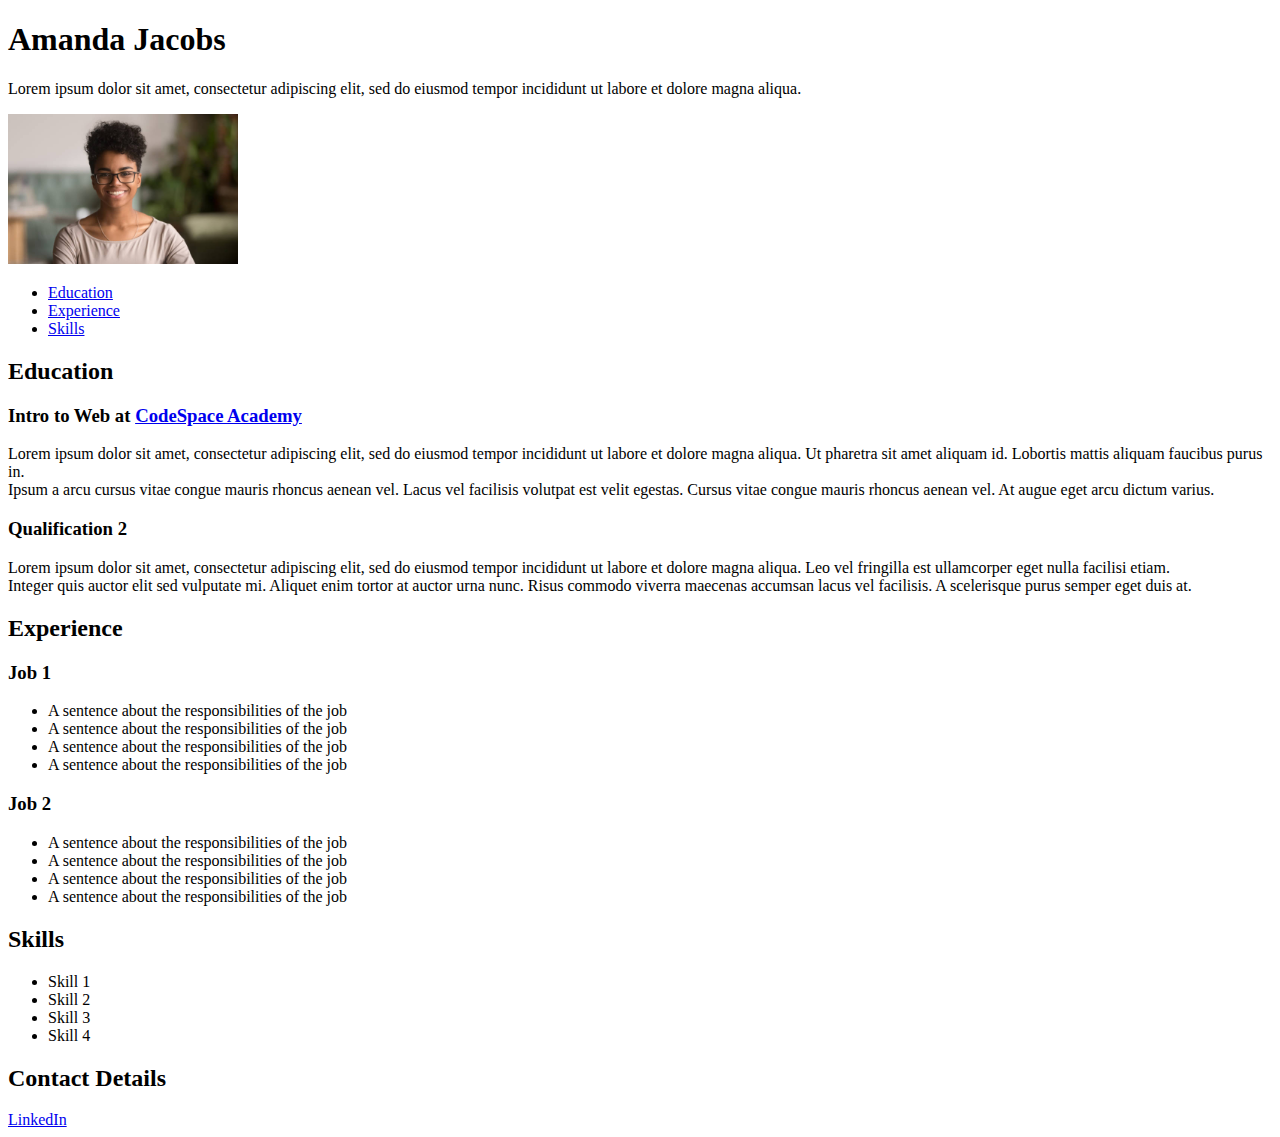
==== PTO2301_B_ChanelBrits_ITW4.html @ f08e7220 "added colour and stylesheet - Still working on it" ====
<!DOCTYPE html>
<html>
  <head>
    <title>Amanda Jacobs' Resume</title>
    <link rel="stylesheet" type="css" href="stylesheet.css" />
  </head>
  <body>
    <header>
      <h1>Amanda Jacobs</h1>
      <p>
        Lorem ipsum dolor sit amet, consectetur adipiscing elit, sed do eiusmod
        tempor incididunt ut labore et dolore magna aliqua.
      </p>
    </header>
    <aside>
      <img
        src="images/headshot.jpeg"
        alt="Amanda Jacobs' Photo"
        width="230"
        height="150"
      />
      <ul>
        <li><a href="#Education">Education</a></li>
        <li><a href="#Experience">Experience</a></li>
        <li><a href="#Skills">Skills</a></li>
      </ul>
    </aside>
    <section>
      <article>
        <h2 id="Education">Education</h2>
        <h3>
          Intro to Web at
          <a href="https://www.codespace.co.za/">CodeSpace Academy</a>
        </h3>
        <p>
          Lorem ipsum dolor sit amet, consectetur adipiscing elit, sed do
          eiusmod tempor incididunt ut labore et dolore magna aliqua. Ut
          pharetra sit amet aliquam id. Lobortis mattis aliquam faucibus purus
          in.
          <br />
          Ipsum a arcu cursus vitae congue mauris rhoncus aenean vel. Lacus vel
          facilisis volutpat est velit egestas. Cursus vitae congue mauris
          rhoncus aenean vel. At augue eget arcu dictum varius.
        </p>
        <h3>Qualification 2</h3>
        <p>
          Lorem ipsum dolor sit amet, consectetur adipiscing elit, sed do
          eiusmod tempor incididunt ut labore et dolore magna aliqua. Leo vel
          fringilla est ullamcorper eget nulla facilisi etiam.
          <br />
          Integer quis auctor elit sed vulputate mi. Aliquet enim tortor at
          auctor urna nunc. Risus commodo viverra maecenas accumsan lacus vel
          facilisis. A scelerisque purus semper eget duis at.
        </p>
      </article>
      <article>
        <h2 id="Experience">Experience</h2>
        <h3>Job 1</h3>
        <ul>
          <li>A sentence about the responsibilities of the job</li>
          <li>A sentence about the responsibilities of the job</li>
          <li>A sentence about the responsibilities of the job</li>
          <li>A sentence about the responsibilities of the job</li>
        </ul>
        <h3>Job 2</h3>
        <ul>
          <li>A sentence about the responsibilities of the job</li>
          <li>A sentence about the responsibilities of the job</li>
          <li>A sentence about the responsibilities of the job</li>
          <li>A sentence about the responsibilities of the job</li>
        </ul>
      </article>
      <article>
        <h2 id="Skills">Skills</h2>
        <ul>
          <li>Skill 1</li>
          <li>Skill 2</li>
          <li>Skill 3</li>
          <li>Skill 4</li>
        </ul>
      </article>
    </section>
    <footer>
      <h2>Contact Details</h2>
      <a href="https://www.linkedin.com/">LinkedIn</a>
    </footer>
  </body>
</html>
---- stylesheet.css ----
header {
    background-color: #6b9999;

}
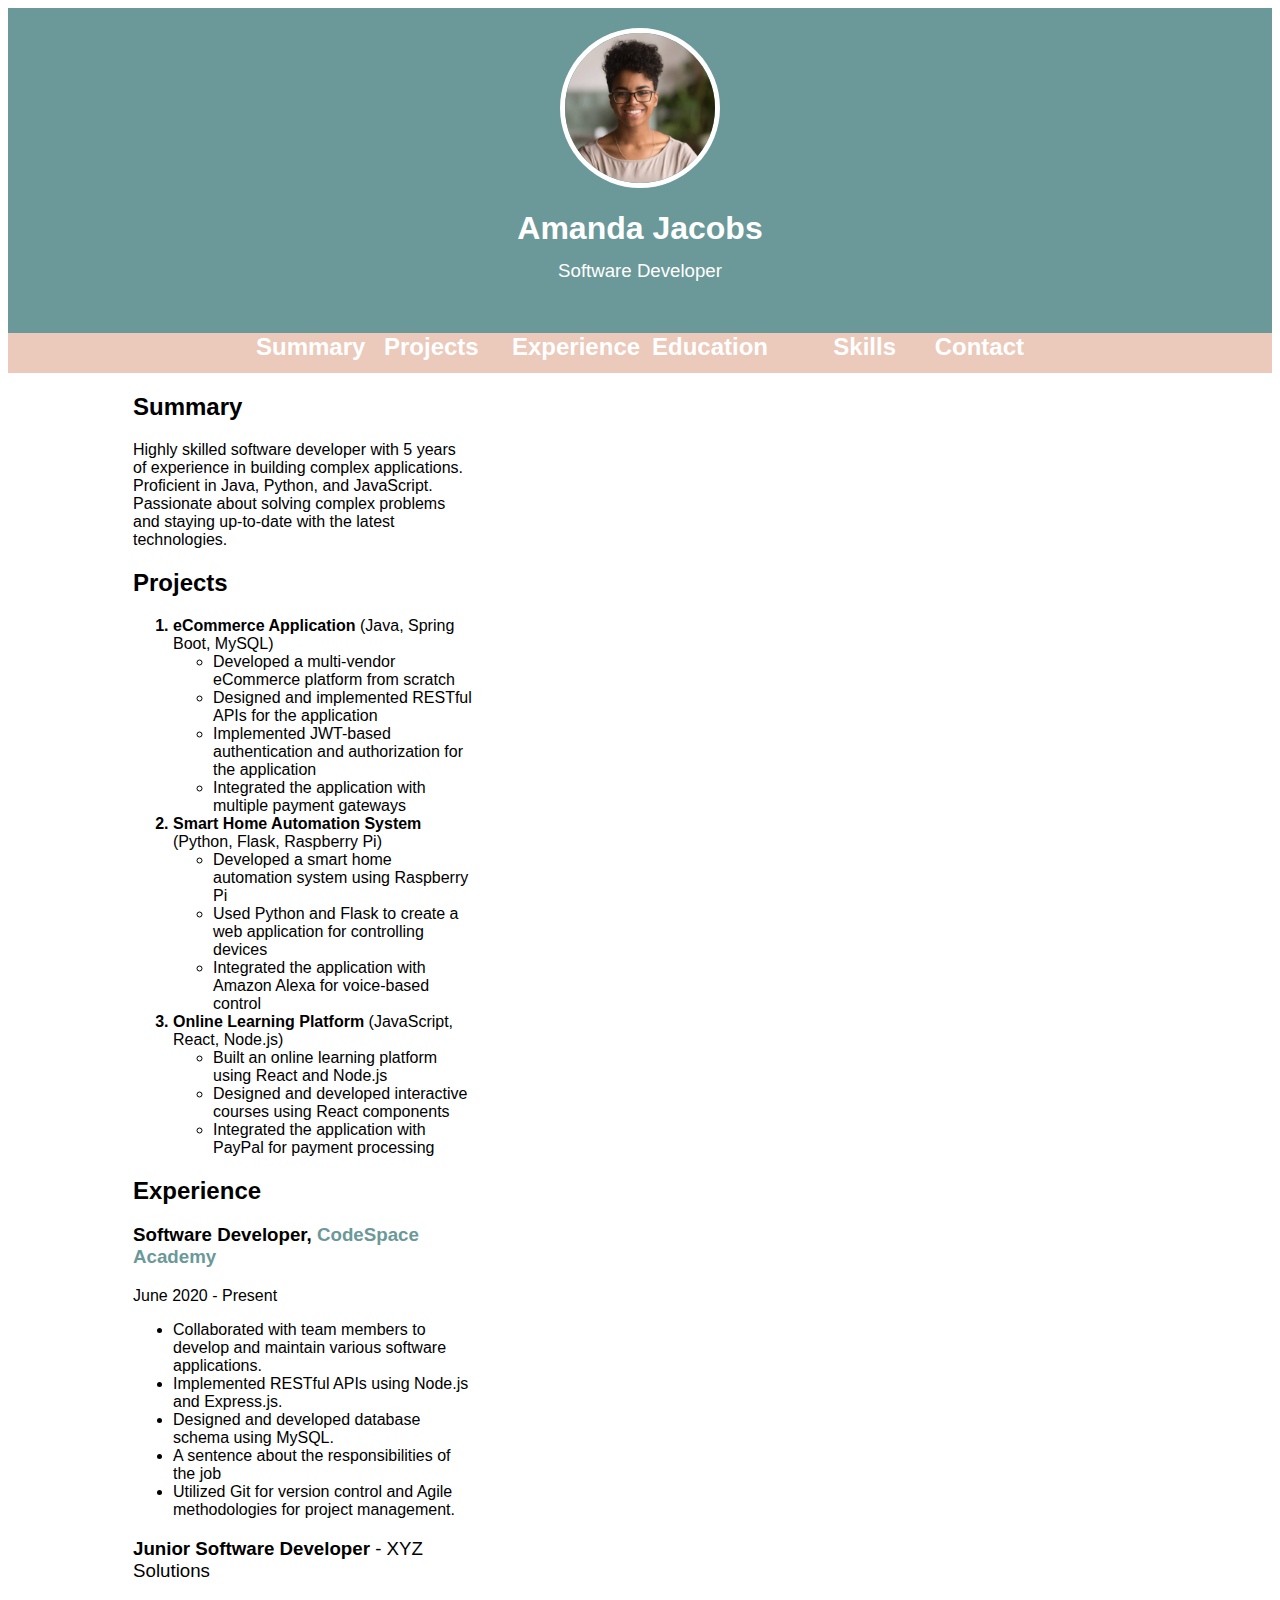
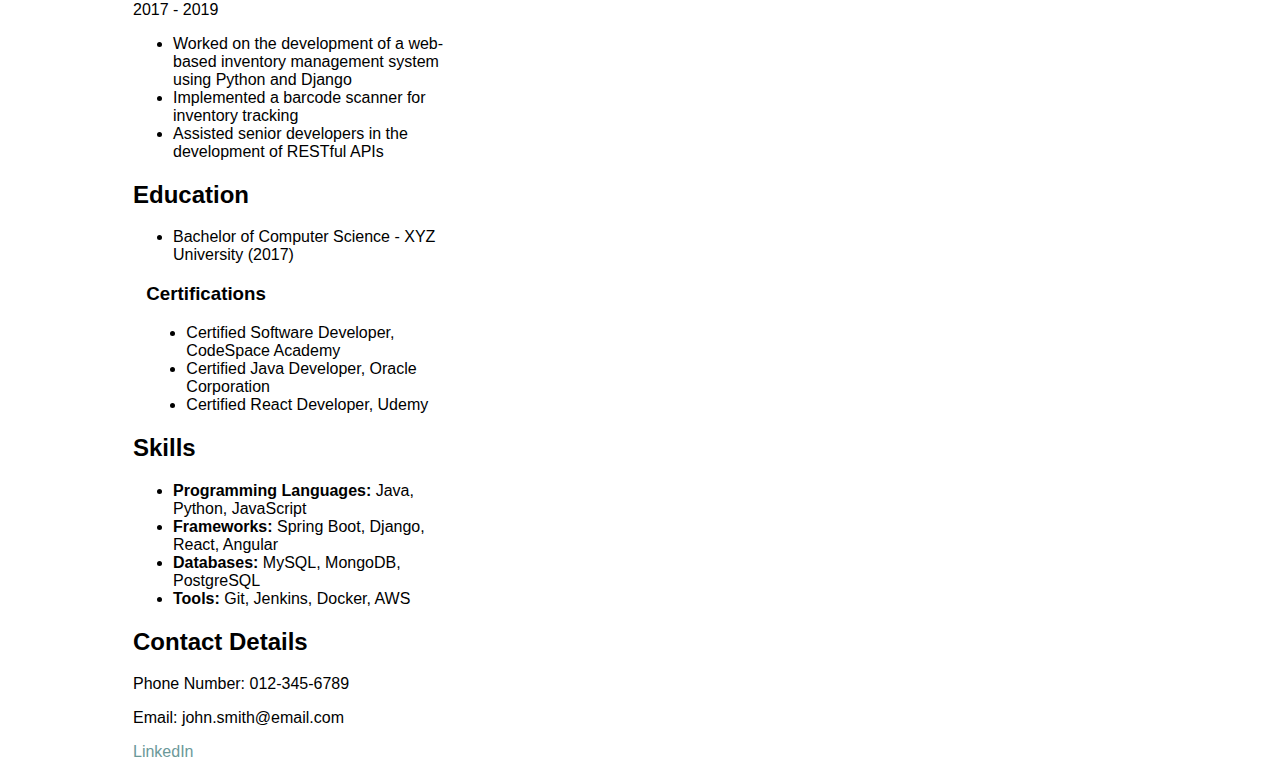
==== commit 3ca55732: "added styling through colour, sizing and position - Resume 4" ====
--- a/PTO2301_B_ChanelBrits_ITW4.html
+++ b/PTO2301_B_ChanelBrits_ITW4.html
@@ -2,87 +2,117 @@
 <html>
   <head>
     <title>Amanda Jacobs' Resume</title>
-    <link rel="stylesheet" type="css" href="stylesheet.css" />
+    <link rel="stylesheet" type="text/css" href="stylesheet.css" />
   </head>
   <body>
-    <header>
+    <header class="header">
+      <img src="images/headshot.jpeg" alt="Amanda Jacobs' Photo" />
       <h1>Amanda Jacobs</h1>
-      <p>
-        Lorem ipsum dolor sit amet, consectetur adipiscing elit, sed do eiusmod
-        tempor incididunt ut labore et dolore magna aliqua.
+      <p
+        style="
+          position: absolute;
+          top: 28%;
+          left: 50%;
+          transform: translate(-50%, -50%);
+          font-size: 14pt;
+        "
+      >
+        Software Developer
       </p>
     </header>
-    <aside>
-      <img
-        src="images/headshot.jpeg"
-        alt="Amanda Jacobs' Photo"
-        width="230"
-        height="150"
-      />
-      <ul>
-        <li><a href="#Education">Education</a></li>
-        <li><a href="#Experience">Experience</a></li>
-        <li><a href="#Skills">Skills</a></li>
-      </ul>
+    <aside class="menu">
+      <a id="sum_link" href="#summary">Summary</a>
+      <a id="pro_link" href="#projects">Projects</a>
+      <a id="edu_link" href="#education">Education</a>
+      <a id="exp_link" href="#experience">Experience</a>
+      <a id="ski_link" href="#skills">Skills</a>
+      <a id="con_link" href="#contact">Contact</a>
     </aside>
     <section>
       <article>
-        <h2 id="Education">Education</h2>
-        <h3>
-          Intro to Web at
-          <a href="https://www.codespace.co.za/">CodeSpace Academy</a>
-        </h3>
-        <p>
-          Lorem ipsum dolor sit amet, consectetur adipiscing elit, sed do
-          eiusmod tempor incididunt ut labore et dolore magna aliqua. Ut
-          pharetra sit amet aliquam id. Lobortis mattis aliquam faucibus purus
-          in.
-          <br />
-          Ipsum a arcu cursus vitae congue mauris rhoncus aenean vel. Lacus vel
-          facilisis volutpat est velit egestas. Cursus vitae congue mauris
-          rhoncus aenean vel. At augue eget arcu dictum varius.
-        </p>
-        <h3>Qualification 2</h3>
-        <p>
-          Lorem ipsum dolor sit amet, consectetur adipiscing elit, sed do
-          eiusmod tempor incididunt ut labore et dolore magna aliqua. Leo vel
-          fringilla est ullamcorper eget nulla facilisi etiam.
-          <br />
-          Integer quis auctor elit sed vulputate mi. Aliquet enim tortor at
-          auctor urna nunc. Risus commodo viverra maecenas accumsan lacus vel
-          facilisis. A scelerisque purus semper eget duis at.
-        </p>
+      <h2 id="summary">Summary</h2>
+      <p>Highly skilled software developer with 5 years of experience in building complex applications. Proficient in Java, Python, and JavaScript. 
+        Passionate about solving complex problems and staying up-to-date with the latest technologies.
+      </p>
       </article>
       <article>
-        <h2 id="Experience">Experience</h2>
-        <h3>Job 1</h3>
+        <h2 id="projects">Projects</h2>
+        <ol>
+          <li style="font-weight: bold;">eCommerce Application <span style="font-weight: normal;">(Java, Spring Boot, MySQL)</span></li>
+            <ul>
+              <li>Developed a multi-vendor eCommerce platform from scratch</li>
+              <li>Designed and implemented RESTful APIs for the application</li>
+              <li>Implemented JWT-based authentication and authorization for the application</li>
+              <li>Integrated the application with multiple payment gateways</li>
+            </ul>
+            <li style="font-weight: bold;">Smart Home Automation System <span style="font-weight: normal;">(Python, Flask, Raspberry Pi)</span></li>
+            <ul>
+              <li>Developed a smart home automation system using Raspberry Pi</li>
+              <li>Used Python and Flask to create a web application for controlling devices</li>
+              <li>Integrated the application with Amazon Alexa for voice-based control</li>
+            </ul>
+          <li style="font-weight: bold;">Online Learning Platform <span style="font-weight: normal;">(JavaScript, React, Node.js)</span></li>
+            <ul>
+              <li>Built an online learning platform using React and Node.js</li>
+              <li>Designed and developed interactive courses using React components</li>
+              <li>Integrated the application with PayPal for payment processing</li>
+            </ul>
+        </ol>
+      </article>
+      <article>
+        <h2 id="experience">Experience</h2>
+        <h3>Software Developer,
+          <a
+            style="text-decoration: none; color: #6b9999"
+            href="https://www.codespace.co.za/"
+            >CodeSpace Academy</a>
+        </h3>
+        <p>June 2020 - Present</p>
         <ul>
+          <li>Collaborated with team members to develop and maintain various
+            software applications.</li>
+          <li>Implemented RESTful APIs using Node.js and Express.js.</li>
+          <li>Designed and developed database schema using MySQL.</li>
           <li>A sentence about the responsibilities of the job</li>
-          <li>A sentence about the responsibilities of the job</li>
-          <li>A sentence about the responsibilities of the job</li>
-          <li>A sentence about the responsibilities of the job</li>
+          <li>Utilized Git for version control and Agile methodologies for project
+            management.</li>
         </ul>
-        <h3>Job 2</h3>
+        <h3 style="font-weight: bold;">Junior Software Developer <span style="font-weight: normal;">- XYZ Solutions</span></h3>
+        <p>2017 - 2019</p>
         <ul>
-          <li>A sentence about the responsibilities of the job</li>
-          <li>A sentence about the responsibilities of the job</li>
-          <li>A sentence about the responsibilities of the job</li>
-          <li>A sentence about the responsibilities of the job</li>
+          <li>Worked on the development of a web-based inventory management system using Python and Django</li>
+          <li>Implemented a barcode scanner for inventory tracking</li>
+          <li>Assisted senior developers in the development of RESTful APIs</li>
         </ul>
       </article>
       <article>
-        <h2 id="Skills">Skills</h2>
+        <article>
+        <h2 id="education">Education</h2>
         <ul>
-          <li>Skill 1</li>
-          <li>Skill 2</li>
-          <li>Skill 3</li>
-          <li>Skill 4</li>
+          <li>Bachelor of Computer Science - XYZ University (2017)</li>
+        </ul>
+        <h3 style="margin-left: 10pt;">Certifications</h3>
+        <ul style="margin-left: 10pt;">
+          <li>Certified Software Developer, CodeSpace Academy</li>
+          <li>Certified Java Developer, Oracle Corporation</li>
+          <li>Certified React Developer, Udemy</li>
         </ul>
       </article>
+      <article>
+        <h2 id="skills">Skills</h2>
+        <ul>
+          <li style="font-weight: bold;"> Programming Languages: <span style="font-weight: normal;"> Java, Python, JavaScript</span></li>
+          <li style="font-weight: bold;"> Frameworks: <span style="font-weight: normal;"> Spring Boot, Django, React, Angular</span></li>
+          <li style="font-weight: bold;"> Databases: <span style="font-weight: normal;"> MySQL, MongoDB, PostgreSQL</span></li>
+          <li style="font-weight: bold;"> Tools: <span style="font-weight: normal;"> Git, Jenkins, Docker, AWS</span></li>
+        </ul>
+      </article>
+      <footer>
+        <h2 id="contact">Contact Details</h2>
+        <p>Phone Number: 012-345-6789</p>
+        <p>Email: john.smith@email.com</p>
+        <a style="text-decoration: none; color: #6b9999" href="https://www.linkedin.com/">LinkedIn</a>
+      </footer>
     </section>
-    <footer>
-      <h2>Contact Details</h2>
-      <a href="https://www.linkedin.com/">LinkedIn</a>
-    </footer>
   </body>
 </html>
--- a/stylesheet.css
+++ b/stylesheet.css
@@ -1,4 +1,79 @@
-header {
-    background-color: #6b9999;
-
-}+.header {
+  background-color: #6b9999;
+  height: 325px;
+  color: white;
+}
+img {
+  width: 150px;
+  height: 150px;
+  border-radius: 50%;
+  border: 5px solid;
+  border-color: white;
+  display: block;
+  position: absolute;
+  top: 12%;
+  left: 50%;
+  transform: translate(-50%, -50%);
+}
+h1 {
+  position: absolute;
+  top: 23%;
+  left: 50%;
+  transform: translate(-50%, -50%);
+  font-size: 24pt;
+}
+body {
+  font-family: Arial, Helvetica, sans-serif;
+}
+.menu {
+  background-color: #ebc9bb;
+  height: 40px;
+  font-size: 18pt;
+  font-weight: bold;
+}
+#sum_link {
+  color: white;
+  text-decoration: none;
+  position: absolute;
+  top: 37%;
+  left: 20%;
+}
+#pro_link {
+  color: white;
+  text-decoration: none;
+  position: absolute;
+  top: 37%;
+  left: 30%;
+}
+#exp_link {
+  color: white;
+  text-decoration: none;
+  position: absolute;
+  top: 37%;
+  left: 40%;
+}
+#edu_link {
+  color: white;
+  text-decoration: none;
+  position: absolute;
+  top: 37%;
+  right: 40%;
+}
+#ski_link {
+  color: white;
+  text-decoration: none;
+  position: absolute;
+  top: 37%;
+  right: 30%;
+}
+#con_link {
+  color: white;
+  text-decoration: none;
+  position: absolute;
+  top: 37%;
+  right: 20%;
+}
+section {
+  margin-left: 125px;
+  margin-right: 800px;
+}
